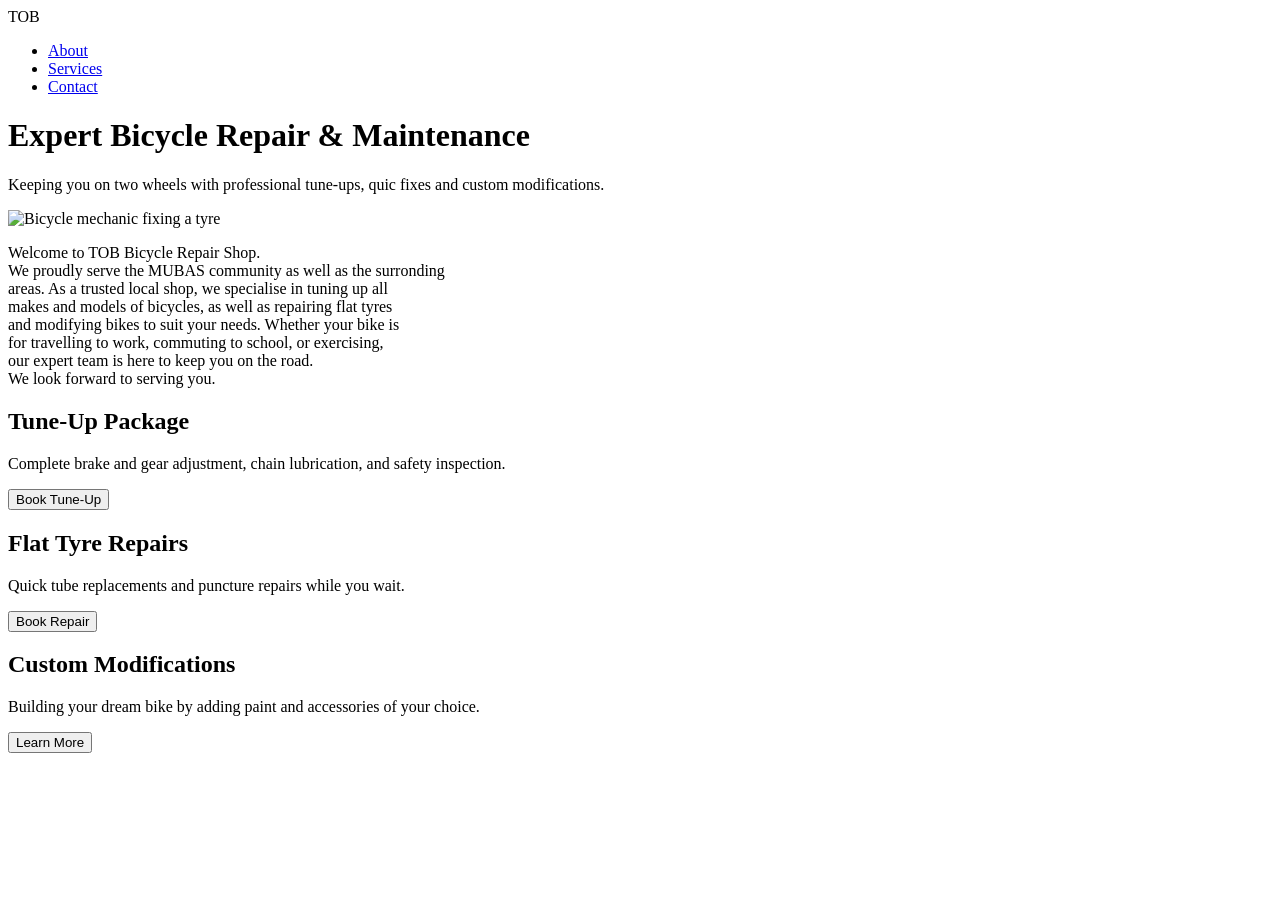
==== index.html @ 459e97cd "Added line breaks using <br> to the paragraph in the about section." ====
<!DOCTYPE html>
<html lang="en">
    <head>
        <meta charset="UTF-8">
        <meta name="viewport" content="width=device-width, initial-scale=1.0">
        <title>TOB Bicycle Repair Shop</title>

        <link rel="preconnect" href="https://fonts.googleapis.com">
        <link rel="preconnect" href="https://fonts.gstatic.com" crossorigin>
        <link href="https://fonts.googleapis.com/css2?family=Space+Grotesk:wght@400;600;700&display=swap" rel="stylesheet">

        <link rel="stylesheet" href="style.css">
    </head>
    
    <body>
      <nav class="navbar">
        <div class="logo">TOB</div>
        <ul class="nav-links">
            <li><a href="#about">About</a></li>
            <li><a href="#services">Services</a></li>
            <li><a href="#contact">Contact</a></li>
        </ul>
      </nav> 
      
      <header class="hero">
        <h1>Expert Bicycle Repair & Maintenance</h1>
        <p>Keeping you on two wheels with professional tune-ups, quic fixes and custom modifications.</p>
        <img src="https://www.pexels.com/photo/a-man-fixing-the-bike-tire-8926744" alt="Bicycle mechanic fixing a tyre" class="hero-img">
      </header>

      <main>
        <section id="about">
            <p>
                Welcome to TOB Bicycle Repair Shop.<br>
                We proudly serve the MUBAS community as well as the surronding <br>
                areas. As a trusted local shop, we specialise in tuning up all <br>
                makes and models of bicycles, as well as repairing flat tyres <br>
                and modifying bikes to suit your needs. Whether your bike is <br>
                for travelling to work, commuting to school, or exercising, <br>
                our expert team is here to keep you on the road. <br>
                We look forward to serving you.
            </p>
        </section>

        <section id="services" class="services-container">
            <article class="card">
                <h2>Tune-Up Package</h2>
                <p>Complete brake and gear adjustment, chain lubrication, and safety inspection.</p>
                <button class="btn btn-primary">Book Tune-Up</button>
            </article>

            <article class="card">
                <h2>Flat Tyre Repairs</h2>
                <p>Quick tube replacements and puncture repairs while you wait.</p>
                <button class="btn btn-primary">Book Repair</button>
            </article>

            <article class="card">
                <h2>Custom Modifications</h2>
                <p>Building your dream bike by adding paint and accessories of your choice.</p>
                <button class="btn btn-primary">Learn More</button>
            </article>
        </section>

        <section id="contact">
            
        </section>
      </main>
    </body>
</html>
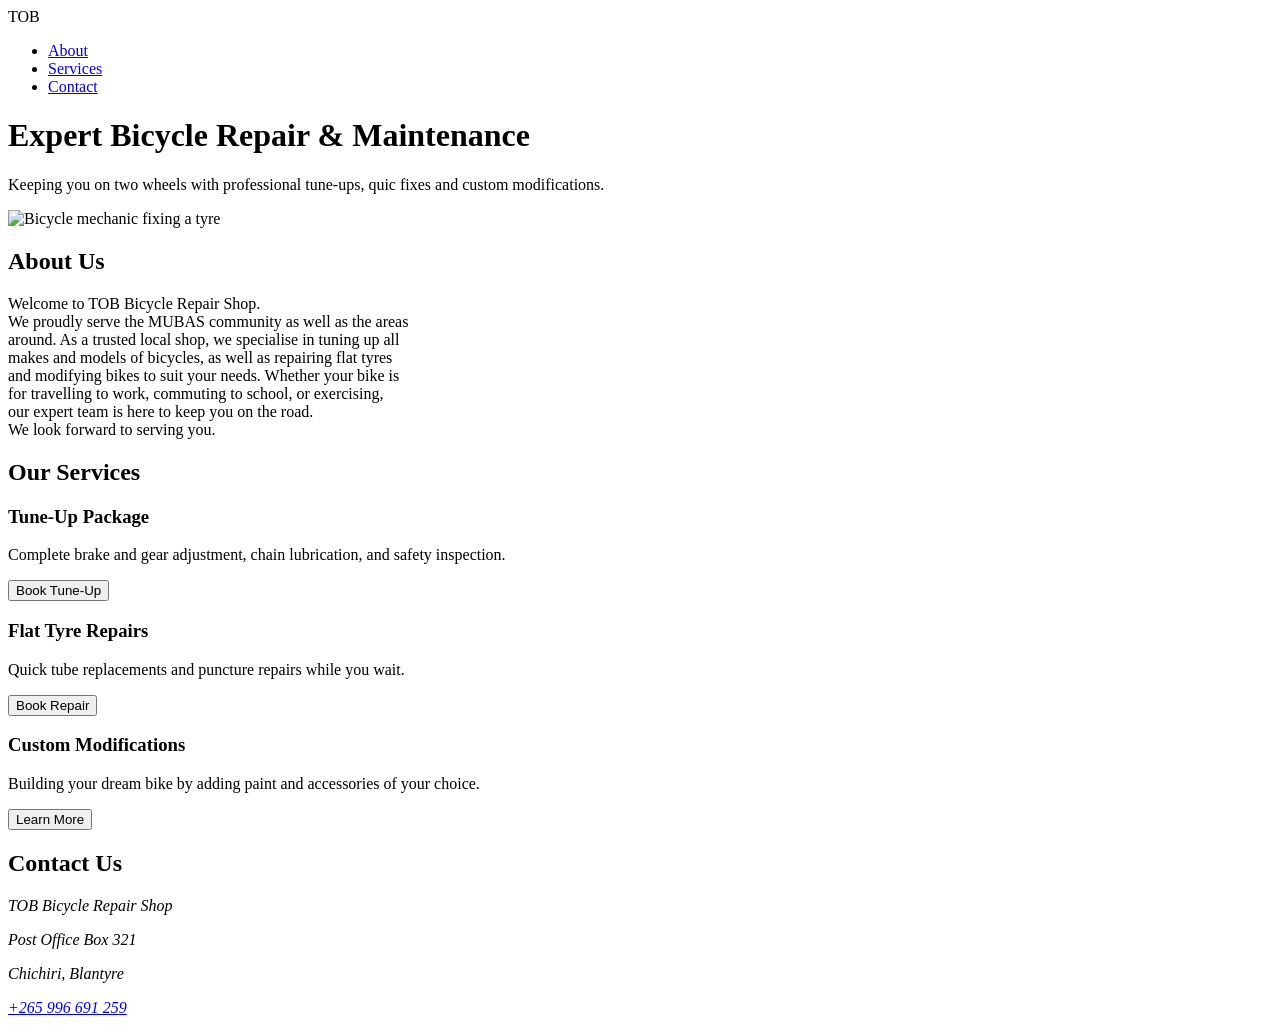
==== commit d16d083c: "Added the contact section to the main." ====
--- a/index.html
+++ b/index.html
@@ -30,10 +30,11 @@
 
       <main>
         <section id="about">
+            <h2>About Us</h2>
             <p>
                 Welcome to TOB Bicycle Repair Shop.<br>
-                We proudly serve the MUBAS community as well as the surronding <br>
-                areas. As a trusted local shop, we specialise in tuning up all <br>
+                We proudly serve the MUBAS community as well as the areas <br>
+                around. As a trusted local shop, we specialise in tuning up all <br>
                 makes and models of bicycles, as well as repairing flat tyres <br>
                 and modifying bikes to suit your needs. Whether your bike is <br>
                 for travelling to work, commuting to school, or exercising, <br>
@@ -43,26 +44,34 @@
         </section>
 
         <section id="services" class="services-container">
+            <h2>Our Services</h2>
             <article class="card">
-                <h2>Tune-Up Package</h2>
+                <h3>Tune-Up Package</h2>
                 <p>Complete brake and gear adjustment, chain lubrication, and safety inspection.</p>
                 <button class="btn btn-primary">Book Tune-Up</button>
             </article>
 
             <article class="card">
-                <h2>Flat Tyre Repairs</h2>
+                <h3>Flat Tyre Repairs</h2>
                 <p>Quick tube replacements and puncture repairs while you wait.</p>
                 <button class="btn btn-primary">Book Repair</button>
             </article>
 
             <article class="card">
-                <h2>Custom Modifications</h2>
+                <h3>Custom Modifications</h2>
                 <p>Building your dream bike by adding paint and accessories of your choice.</p>
                 <button class="btn btn-primary">Learn More</button>
             </article>
         </section>
 
         <section id="contact">
+            <h2>Contact Us</h2>
+            <address>
+                <p>TOB Bicycle Repair Shop</p>
+                <p>Post Office Box 321</p>
+                <p>Chichiri, Blantyre</p>
+                <a href="tel:+265996691259">+265 996 691 259</a>
+            </address>
             
         </section>
       </main>
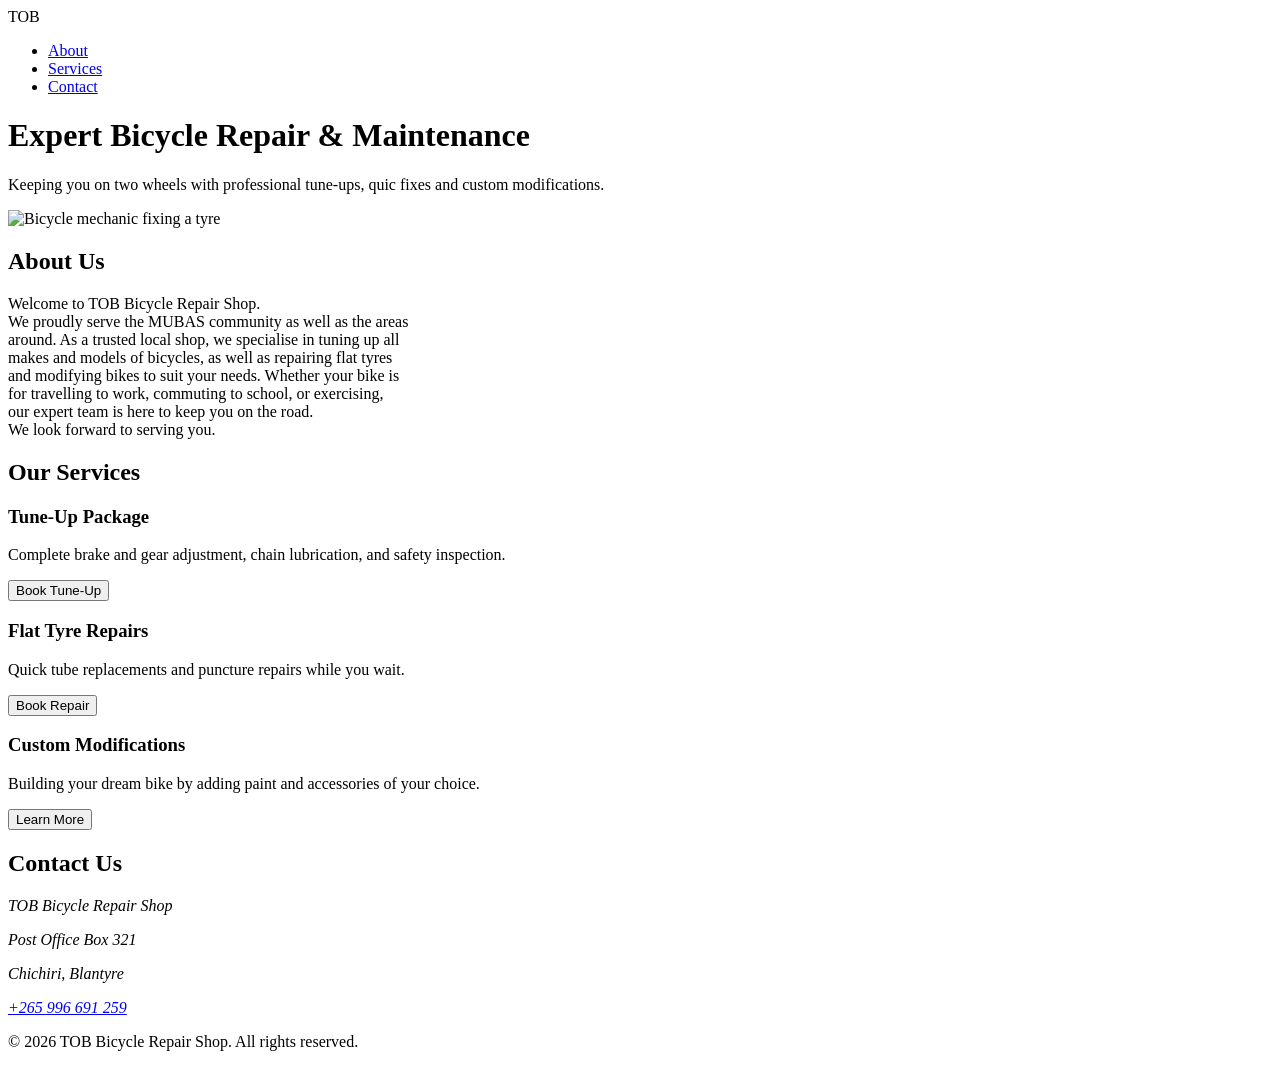
==== commit 1a96ad92: "Added the footer to the body." ====
--- a/index.html
+++ b/index.html
@@ -71,9 +71,12 @@
                 <p>Post Office Box 321</p>
                 <p>Chichiri, Blantyre</p>
                 <a href="tel:+265996691259">+265 996 691 259</a>
-            </address>
-            
+            </address>   
         </section>
       </main>
+
+      <footer>
+        <p>&copy; 2026 TOB Bicycle Repair Shop. All rights reserved.</p>
+      </footer>
     </body>
 </html>
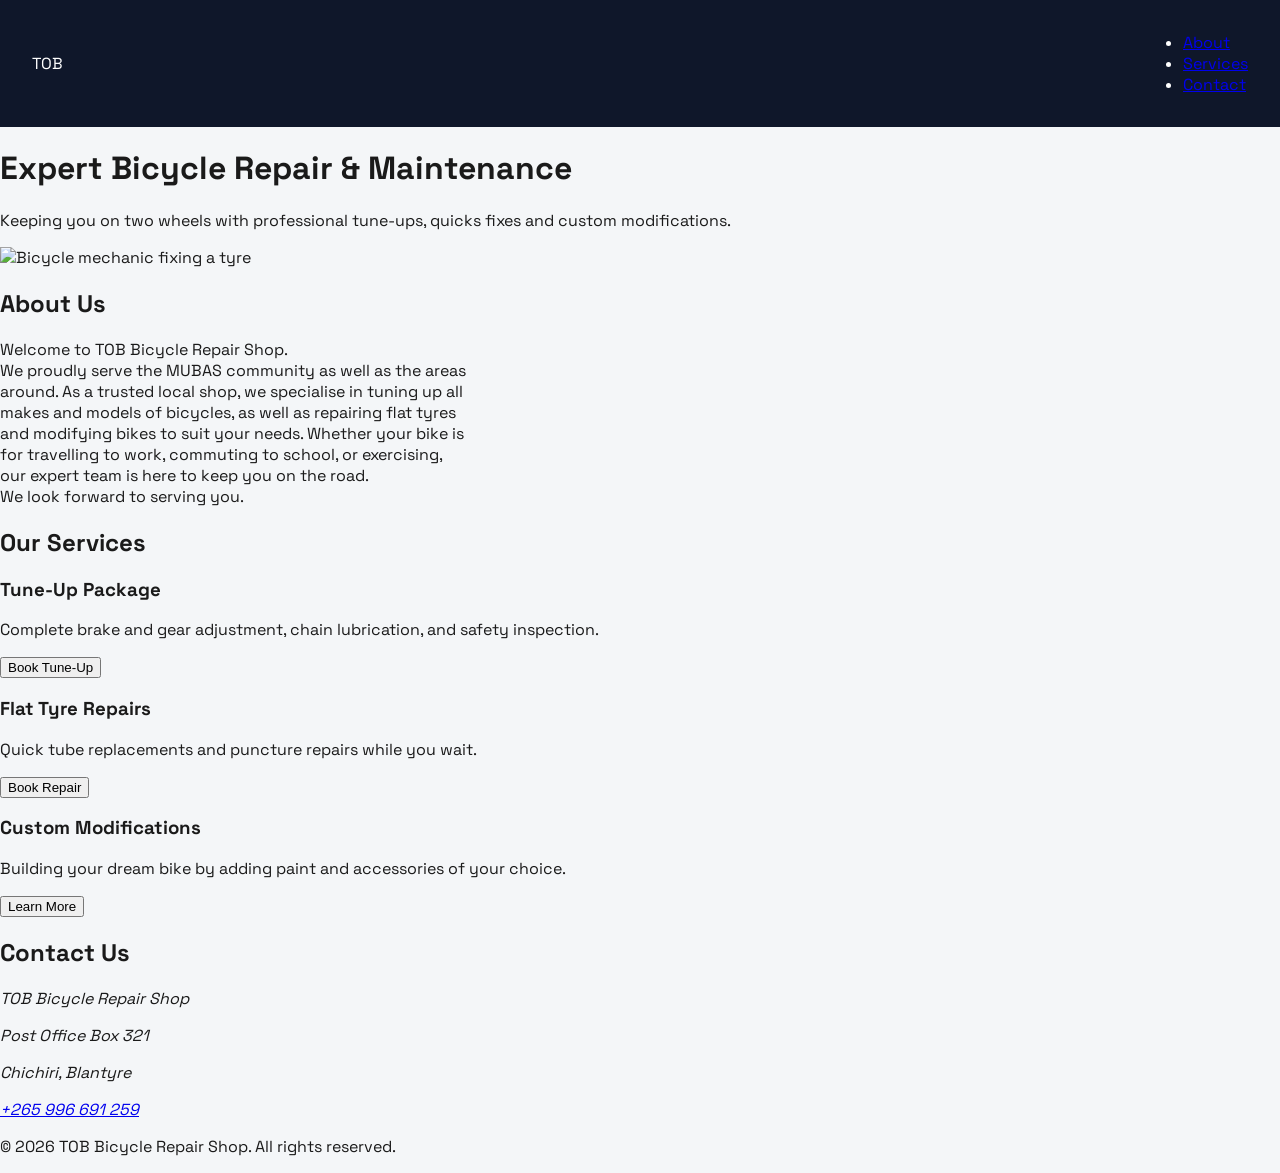
==== commit 2bdb492e: "Made the navbar class a flexbox and styled it in CSS." ====
--- a/index.html
+++ b/index.html
@@ -24,7 +24,7 @@
       
       <header class="hero">
         <h1>Expert Bicycle Repair & Maintenance</h1>
-        <p>Keeping you on two wheels with professional tune-ups, quic fixes and custom modifications.</p>
+        <p>Keeping you on two wheels with professional tune-ups, quicks fixes and custom modifications.</p>
         <img src="https://www.pexels.com/photo/a-man-fixing-the-bike-tire-8926744" alt="Bicycle mechanic fixing a tyre" class="hero-img">
       </header>
 
--- a/style.css
+++ b/style.css
@@ -0,0 +1,15 @@
+body {
+    margin: 0;
+    font-family: 'Space Grotesk', sans-serif;
+    background-color: #f4f6f8;
+    color: #1a1a1a;
+}
+
+.navbar {
+    display: flex;
+    justify-content: space-between;
+    align-items: center;
+    background-color: #0f172a;
+    padding: 1rem 2rem;
+    color: #ffffff;
+}
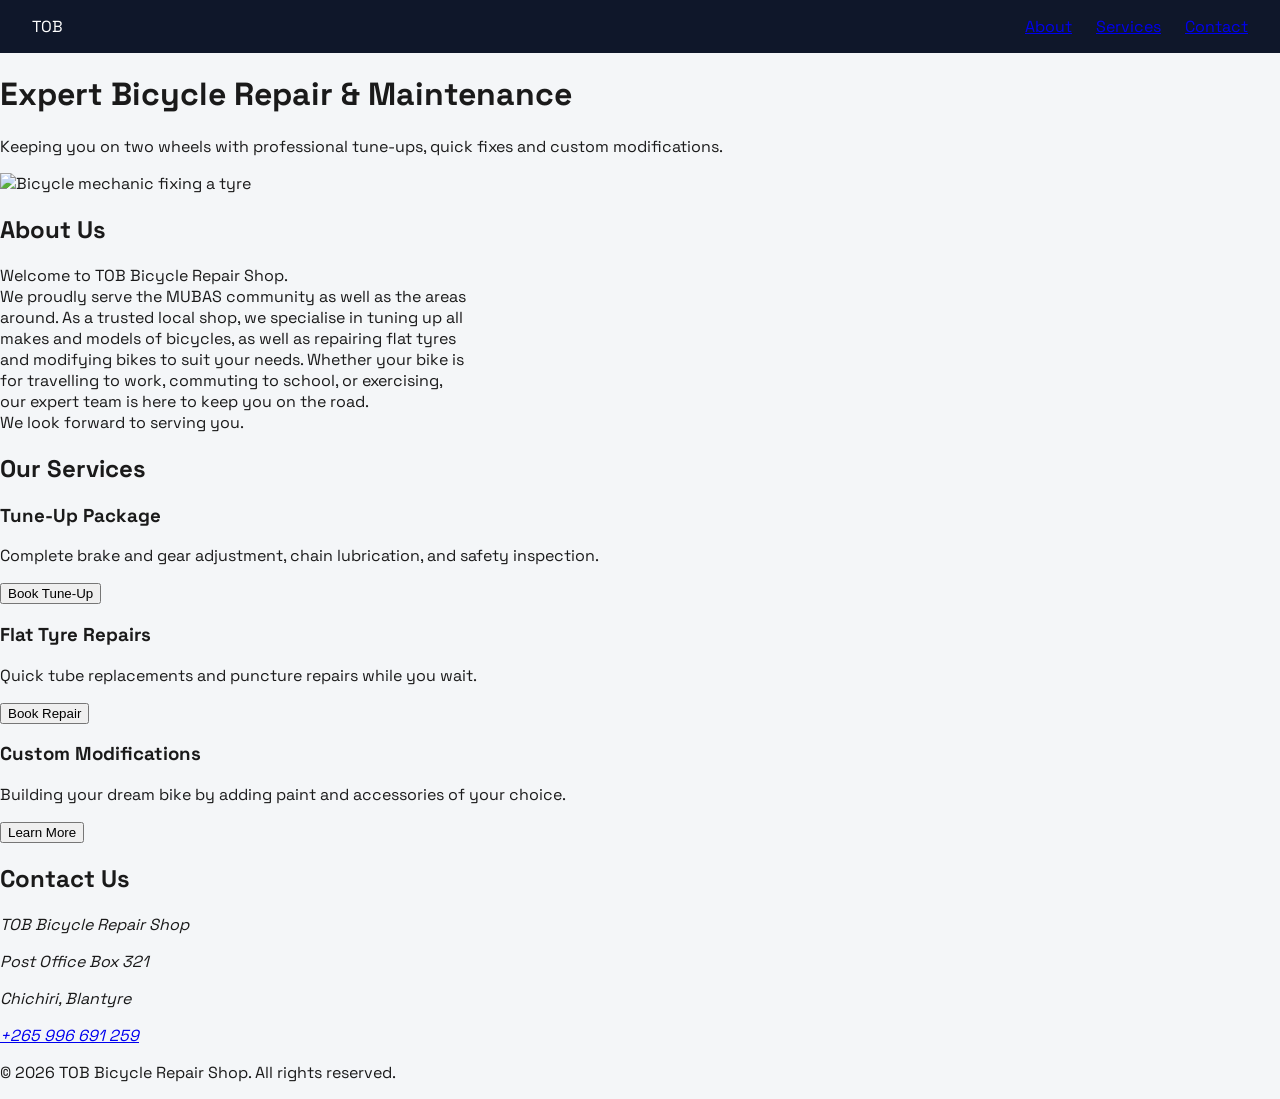
==== commit 9e91cd7f: "Made the navigation links flexboxes and styled them to be adjacent to each other on the navbar." ====
--- a/index.html
+++ b/index.html
@@ -24,7 +24,7 @@
       
       <header class="hero">
         <h1>Expert Bicycle Repair & Maintenance</h1>
-        <p>Keeping you on two wheels with professional tune-ups, quicks fixes and custom modifications.</p>
+        <p>Keeping you on two wheels with professional tune-ups, quick fixes and custom modifications.</p>
         <img src="https://www.pexels.com/photo/a-man-fixing-the-bike-tire-8926744" alt="Bicycle mechanic fixing a tyre" class="hero-img">
       </header>
 
--- a/style.css
+++ b/style.css
@@ -12,4 +12,12 @@
     background-color: #0f172a;
     padding: 1rem 2rem;
     color: #ffffff;
+}
+
+.nav-links {
+    display: flex;
+    list-style: none;
+    gap: 1.5rem;
+    margin: 0;
+    padding: 0;
 }
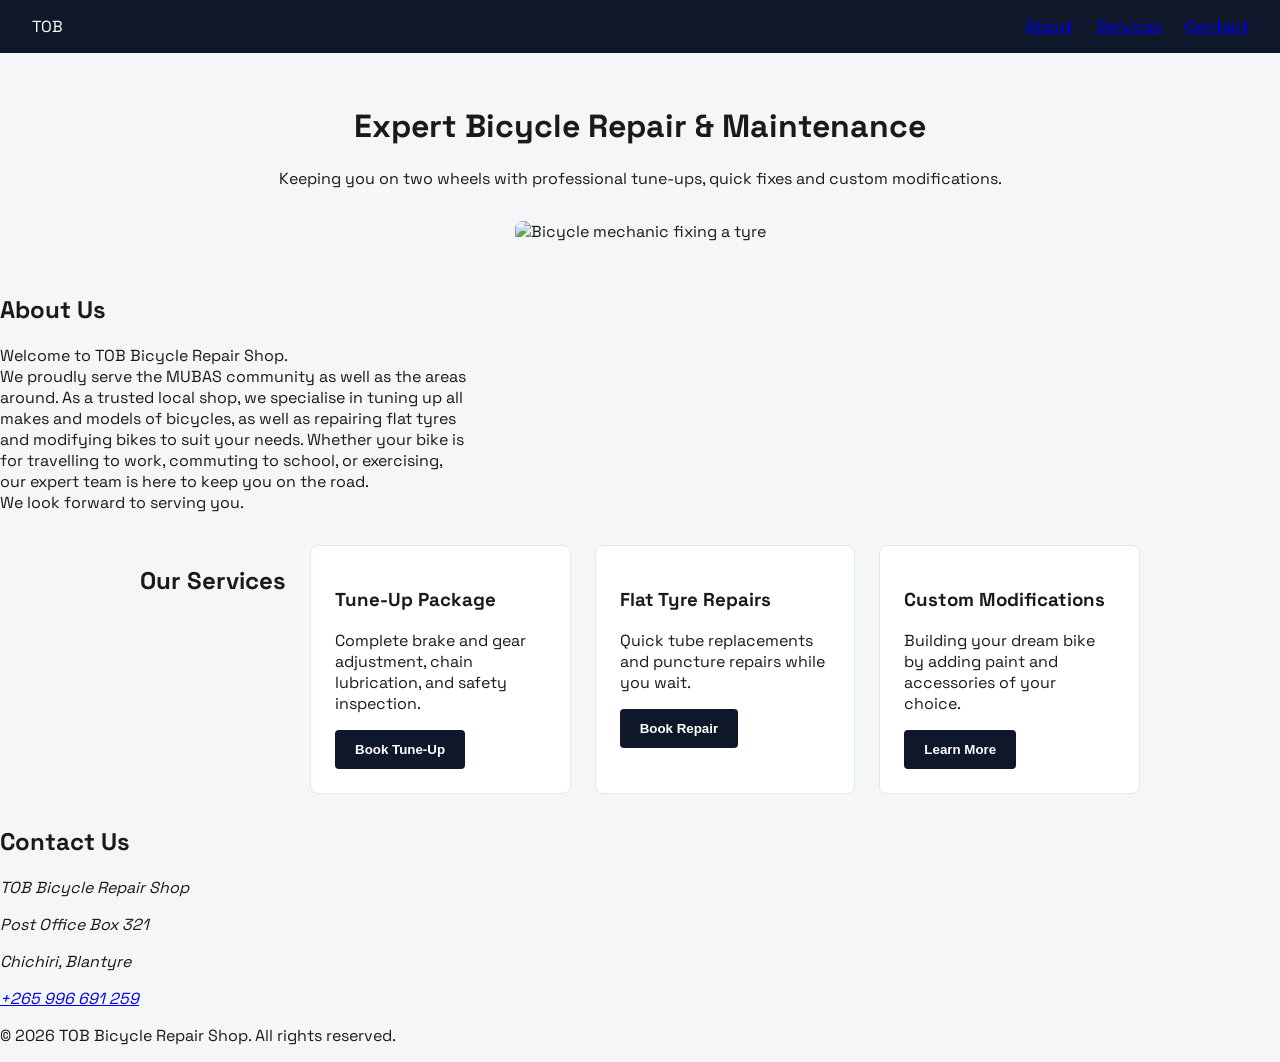
==== commit b48333c4: "Image load error resolved, error logged, and screenshots included" ====
--- a/index.html
+++ b/index.html
@@ -25,7 +25,7 @@
       <header class="hero">
         <h1>Expert Bicycle Repair & Maintenance</h1>
         <p>Keeping you on two wheels with professional tune-ups, quick fixes and custom modifications.</p>
-        <img src="https://www.pexels.com/photo/a-man-fixing-the-bike-tire-8926744" alt="Bicycle mechanic fixing a tyre" class="hero-img">
+        <img src="https://airtasker-seo-assets-prod.s3.amazonaws.com/en_AU/1695029554843-Bicycle-service.jpg" alt="Bicycle mechanic fixing a tyre" class="hero-img">
       </header>
 
       <main>
--- a/style.css
+++ b/style.css
@@ -20,4 +20,57 @@
     gap: 1.5rem;
     margin: 0;
     padding: 0;
+}
+
+.hero {
+    text-align: center;
+    padding: 2rem 1rem;
+}
+
+.hero-img {
+    max-width: 100%;
+    height: auto;
+    border-radius: 0.5rem;
+    margin-top: 1rem;
+}
+
+.services-container {
+    display: flex;
+    gap: 1.5rem;
+    max-width: 1000px;
+    margin: 2rem auto;
+    padding: 0 1rem;
+}
+
+.card {
+    flex: 1;
+    background-color: #ffffff;
+    padding: 1.5rem;
+    border-radius: 0.5rem;
+    border: 1px solid #e2e8f0;
+}
+
+.btn {
+    background-color: #e2e8f0;
+    color: #000000;
+    border: none;
+    padding: 0.75rem 1.25rem;
+    border-radius: 0.25rem;
+    cursor: pointer;
+    font-weight: 600;
+}
+
+.btn-primary {
+    background-color: #0f172a;
+    color: #ffffff;
+}
+
+.btn:hover {
+    background-color: #2563eb;
+}
+
+@media (max-width: 520px) {
+    .services-container {
+        flex-direction: column;
+    }
 }
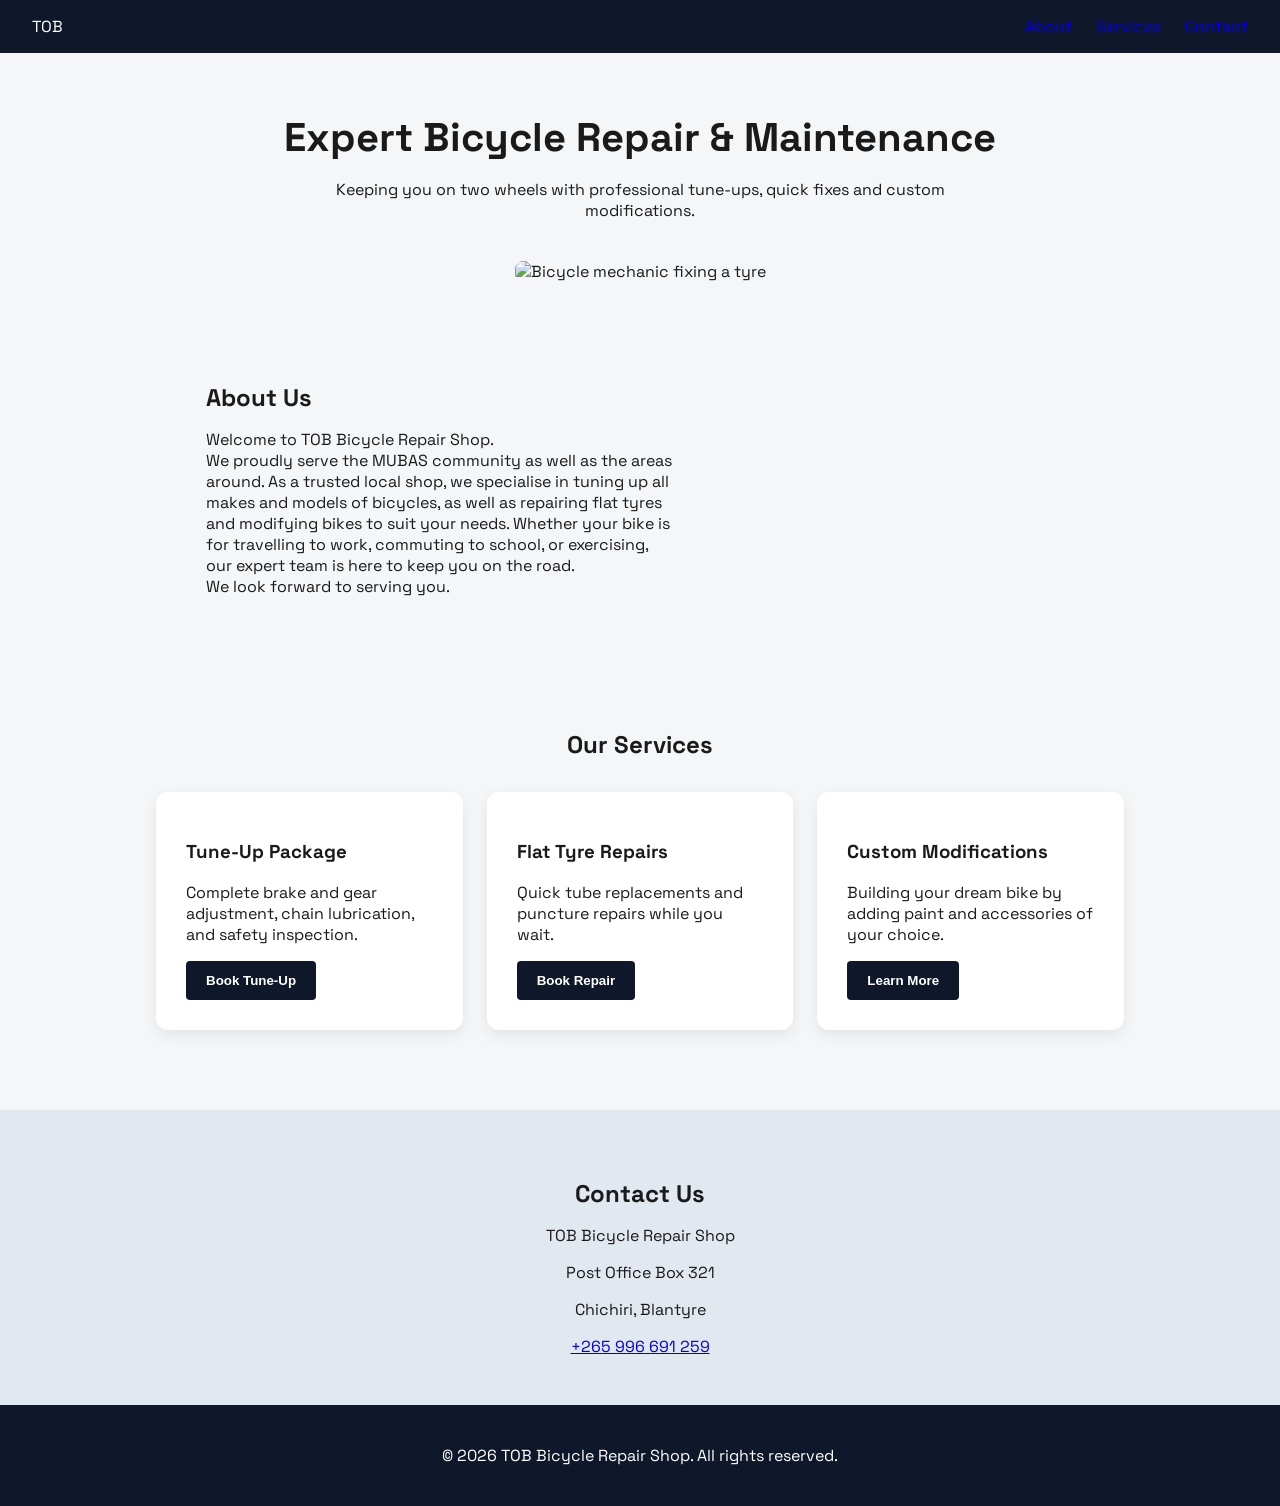
==== commit 7feed16b: "adding card css box shadow and transition" ====
--- a/index.html
+++ b/index.html
@@ -43,26 +43,42 @@
             </p>
         </section>
 
-        <section id="services" class="services-container">
-            <h2>Our Services</h2>
-            <article class="card">
-                <h3>Tune-Up Package</h2>
-                <p>Complete brake and gear adjustment, chain lubrication, and safety inspection.</p>
-                <button class="btn btn-primary">Book Tune-Up</button>
-            </article>
+        <section id="services">
 
-            <article class="card">
-                <h3>Flat Tyre Repairs</h2>
-                <p>Quick tube replacements and puncture repairs while you wait.</p>
-                <button class="btn btn-primary">Book Repair</button>
-            </article>
+    <h2 class="section-title">Our Services</h2>
 
-            <article class="card">
-                <h3>Custom Modifications</h2>
-                <p>Building your dream bike by adding paint and accessories of your choice.</p>
-                <button class="btn btn-primary">Learn More</button>
-            </article>
-        </section>
+    <div class="services-container">
+
+        <article class="card">
+            <h3>Tune-Up Package</h3>
+            <p>
+                Complete brake and gear adjustment,
+                chain lubrication, and safety inspection.
+            </p>
+            <button class="btn btn-primary">Book Tune-Up</button>
+        </article>
+
+        <article class="card">
+            <h3>Flat Tyre Repairs</h3>
+            <p>
+                Quick tube replacements and puncture
+                repairs while you wait.
+            </p>
+            <button class="btn btn-primary">Book Repair</button>
+        </article>
+
+        <article class="card">
+            <h3>Custom Modifications</h3>
+            <p>
+                Building your dream bike by adding paint
+                and accessories of your choice.
+            </p>
+            <button class="btn btn-primary">Learn More</button>
+        </article>
+
+    </div>
+
+</section>
 
         <section id="contact">
             <h2>Contact Us</h2>
--- a/style.css
+++ b/style.css
@@ -1,10 +1,13 @@
+* {
+    box-sizing: border-box;
+}
+
 body {
     margin: 0;
     font-family: 'Space Grotesk', sans-serif;
     background-color: #f4f6f8;
     color: #1a1a1a;
 }
-
 .navbar {
     display: flex;
     justify-content: space-between;
@@ -26,12 +29,43 @@
     text-align: center;
     padding: 2rem 1rem;
 }
+.hero h1 {
+    font-size: 2.5rem;
+    margin-bottom: 1rem;
+}
+
+.hero p {
+    max-width: 700px;
+    margin: 0 auto 1.5rem;
+}
 
 .hero-img {
     max-width: 100%;
     height: auto;
     border-radius: 0.5rem;
     margin-top: 1rem;
+}
+#about {
+    max-width: 900px;
+    margin: 0 auto;
+    padding: 3rem 1rem;
+}
+
+#about h2 {
+    margin-bottom: 1rem;
+}
+#contact {
+    text-align: center;
+    padding: 3rem 1rem;
+    background-color: #e2e8f0;
+}
+
+#contact h2 {
+    margin-bottom: 1rem;
+}
+
+#contact address {
+    font-style: normal;
 }
 
 .services-container {
@@ -40,15 +74,33 @@
     max-width: 1000px;
     margin: 2rem auto;
     padding: 0 1rem;
+    justify-content: center;
+
+    flex-wrap: wrap;
+
 }
 
+
 .card {
-    flex: 1;
-    background-color: #ffffff;
-    padding: 1.5rem;
-    border-radius: 0.5rem;
-    border: 1px solid #e2e8f0;
+     flex: 1;
+
+    min-width: 250px;
+
+    background: white;
+
+    padding: 30px;
+
+    border-radius: 12px;
+
+    box-shadow: 0 5px 15px rgba(0,0,0,0.08);
+
+    transition: 0.3s;
 }
+.card:hover {
+
+    transform: translateY(-8px);
+}
+
 
 .btn {
     background-color: #e2e8f0;
@@ -68,9 +120,36 @@
 .btn:hover {
     background-color: #2563eb;
 }
+#services {
+    padding: 3rem 1rem;
+}
+
+.section-title {
+    text-align: center;
+    margin-bottom: 2rem;
+}
+footer {
+    text-align: center;
+    background-color: #0f172a;
+    color: #ffffff;
+    padding: 1.5rem;
+}
 
 @media (max-width: 520px) {
+
+    .navbar {
+        flex-direction: column;
+        gap: 1rem;
+    }
+
+    .nav-links {
+        flex-direction: column;
+        align-items: center;
+        gap: 0.75rem;
+    }
+
     .services-container {
         flex-direction: column;
     }
+
 }
